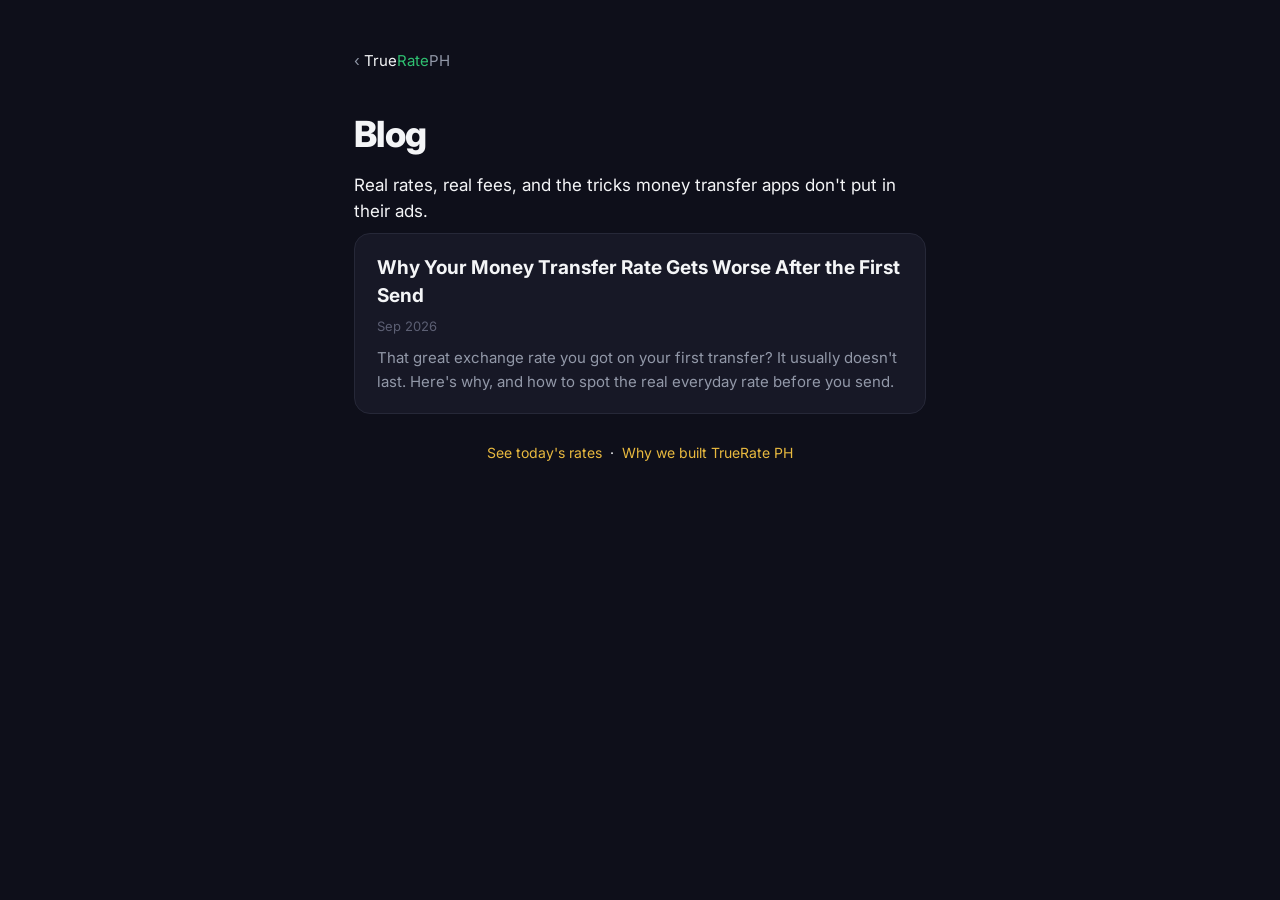
==== blog/index.html @ 24d13be1 "Add blog section and first article Site's growth strategy pivoted from YouTube to SEO/written conten" ====
<!-- ============================================================
     TrueRate PH — Blog index (blog/index.html)
     Lists every article. No CMS/build step — to publish a new
     post:
       1. Write it as its own file: blog/your-slug.html (copy
          about.html's <head> boilerplate, and use .about-h2 /
          .about-body / .about-list for the article body so it
          matches the rest of the site with zero new CSS).
       2. Add one <a class="post-card"> block below, above (or
          instead of, once there's at least one post) the
          empty-state paragraph.
       3. Add the new page to ../sitemap.xml.
     ============================================================ -->
<!DOCTYPE html>
<html lang="en">
<head>
  <meta charset="UTF-8">
  <meta name="viewport" content="width=device-width, initial-scale=1.0">

  <!-- ============ SEO: how this page looks in search & when shared ============ -->
  <title>Blog | TrueRate PH</title>
  <meta name="description" content="Guides on sending money to the Philippines — real rates, real fees, and the tricks money transfer apps don't put in their ads.">
  <meta name="robots" content="index, follow">
  <meta name="theme-color" content="#0e0f1a">
  <link rel="icon" href="../favicon.svg" type="image/svg+xml">

  <!-- Social share preview (Facebook, Messenger, etc.) -->
  <meta property="og:type" content="website">
  <meta property="og:site_name" content="TrueRate PH">
  <meta property="og:title" content="TrueRate PH Blog">
  <meta property="og:description" content="Guides on sending money to the Philippines — real rates, real fees, and the tricks money transfer apps don't put in their ads.">
  <meta property="og:locale" content="en_US">
  <meta property="og:url" content="https://truerateph.com/blog/index.html">
  <link rel="canonical" href="https://truerateph.com/blog/index.html">

  <!-- Load the "Inter" font from Google Fonts (matches the design) -->
  <link rel="preconnect" href="https://fonts.googleapis.com">
  <link rel="preconnect" href="https://fonts.gstatic.com" crossorigin>
  <link rel="stylesheet" href="https://fonts.googleapis.com/css2?family=Inter:wght@400;500;600;700;800&display=swap">
  <link rel="stylesheet" href="../styles.css?v=13">
</head>
<body>
  <div class="container">

    <!-- Back to the landing page -->
    <a class="back-link" href="../index.html">&lsaquo; <span class="wordmark-true">True</span><span class="wordmark-rate">Rate</span><span class="wordmark-ph">PH</span></a>

    <h1 class="hero-headline" style="font-size:36px;">Blog</h1>
    <p class="about-lead" style="font-size:17px; margin-top:10px;">
      Real rates, real fees, and the tricks money transfer apps don't put in
      their ads.
    </p>

    <!-- ▼▼▼ ADD NEW POSTS HERE, newest first ▼▼▼
         <a class="post-card" href="your-slug.html">
           <p class="post-title">Your Title Here</p>
           <p class="post-date">Sep 2026</p>
           <p class="post-excerpt">One or two sentence teaser.</p>
         </a>
         Remove the empty-state paragraph below once a post exists.
         ▲▲▲ ------------------------------------------ ▲▲▲ -->
    <div class="post-list" id="postList">
      <a class="post-card" href="why-your-rate-drops-after-first-transfer.html">
        <p class="post-title">Why Your Money Transfer Rate Gets Worse After the First Send</p>
        <p class="post-date">Sep 2026</p>
        <p class="post-excerpt">That great exchange rate you got on your first transfer? It usually doesn't last. Here's why, and how to spot the real everyday rate before you send.</p>
      </a>
    </div>

    <p class="footer-links"><a href="../results.html">See today's rates</a> &nbsp;&middot;&nbsp; <a href="../about.html">Why we built TrueRate PH</a></p>

  </div>

  <!-- Privacy-friendly visitor analytics (GoatCounter) — no cookies, no personal data -->
  <script data-goatcounter="https://truerateph.goatcounter.com/count"
          async src="//gc.zgo.at/count.js"></script>
</body>
</html>
---- styles.css ----
/* ============================================================
   TrueRate PH — shared styles for the whole site
   Both index.html (landing) and results.html use this one file.
   Comments explain what each part does in plain language.
   ============================================================ */

/* --- Color palette ---------------------------------------------------------
   These are named "variables" so we only pick each color once, here, and
   reuse it everywhere below. Change a value here and it updates site-wide. */
:root {
  --bg:            #0e0f1a;   /* page background — near-black with a blue tint */
  --card:          #171826;   /* slightly lighter panel/card background        */
  --card-inset:    #10111c;   /* darker inset (the input box)                  */
  --border:        #262838;   /* subtle border lines around cards              */
  --text:          #f4f5f7;   /* main light text                               */
  --text-muted:    #9298a8;   /* secondary gray text                           */
  --text-faint:    #5c5f73;   /* faintest text (footer/disclaimer)             */
  --accent:        #2fbf71;   /* peso green highlight (buttons, badge)         */
  --accent-rgb:    47, 191, 113;  /* same green, as r,g,b for rgba() below     */
  --accent-soft:   #1b3d2c;   /* faint accent used for borders/backgrounds     */
  --gold:          #e8b93f;   /* gold — used for the promo badge               */
  --gold-rgb:      232, 185, 63;  /* same gold, as r,g,b for rgba() below      */
}

/* --- Base page setup ------------------------------------------------------- */
* {
  box-sizing: border-box;   /* makes width/padding math predictable */
  margin: 0;
  padding: 0;
}

body {
  background: var(--bg);
  color: var(--text);
  /* "Inter" (loaded in the HTML) matches the design. If it can't load,
     the browser falls back to the device's built-in font. */
  font-family: "Inter", -apple-system, BlinkMacSystemFont, "Segoe UI", Roboto,
               Helvetica, Arial, sans-serif;
  line-height: 1.5;
  -webkit-font-smoothing: antialiased;
}

/* Visually hidden, but still read by screen readers & search engines */
.sr-only {
  position: absolute;
  width: 1px;
  height: 1px;
  padding: 0;
  margin: -1px;
  overflow: hidden;
  clip: rect(0, 0, 0, 0);
  white-space: nowrap;
  border: 0;
}

/* Centered single-column container.
   max-width keeps the content narrow and readable, like the design. */
.container {
  max-width: 620px;
  margin: 0 auto;          /* auto left/right margins = centered */
  padding: 48px 24px 40px;
}

/* --- Small shared bits ----------------------------------------------------- */

/* The little pill badge ("Mid-market rate right now…") */
.badge {
  display: inline-block;
  border: 1px solid rgba(var(--gold-rgb), 0.35);
  color: var(--text);
  background: rgba(var(--gold-rgb), 0.06);
  border-radius: 999px;          /* fully rounded ends = pill shape */
  padding: 8px 16px;
  font-size: 14px;
}
/* The small glowing dot before the badge text */
.badge .dot {
  display: inline-block;
  width: 7px;
  height: 7px;
  border-radius: 50%;
  background: var(--gold);
  margin-right: 8px;
  vertical-align: middle;
}

/* Site wordmark — "TrueRatePH", each part in its own brand color */
.wordmark {
  font-size: 13px;
  font-weight: 700;
}
.wordmark-true { color: var(--text); }
.wordmark-rate { color: var(--accent); }
.wordmark-ph   { color: var(--text-muted); }

/* Section label above the page name / eyebrow text */
.eyebrow {
  color: var(--accent);
  font-size: 13px;
  letter-spacing: 0.08em;
  text-transform: uppercase;
  font-weight: 600;
}

/* ============================================================
   LANDING PAGE (index.html)
   ============================================================ */

.hero-headline {
  font-size: 44px;
  line-height: 1.1;
  font-weight: 800;
  letter-spacing: -0.02em;
  margin: 22px 0 18px;
}

.hero-subtext {
  color: var(--text-muted);
  font-size: 18px;
  max-width: 34em;
}

/* The dark rounded panel that holds the "You send" input */
.send-card {
  background: var(--card);
  border: 1px solid var(--border);
  border-radius: 16px;
  padding: 22px;
  margin: 32px 0 20px;
}

.field-label {
  color: var(--text-muted);
  font-size: 15px;
  margin-bottom: 10px;
}

/* The inset box showing "$  500" */
.amount-box {
  display: flex;
  align-items: center;
  gap: 12px;
  background: var(--card-inset);
  border: 1px solid var(--border);
  border-radius: 12px;
  padding: 16px 18px;
}
.amount-box .currency {
  color: var(--text-muted);
  font-size: 26px;
  font-weight: 600;
}
.amount-box .amount {
  color: var(--text);
  font-size: 26px;
  font-weight: 600;
}
/* The editable "You send" input, styled to blend into the box */
.amount-input {
  flex: 1;                 /* take up the remaining width */
  background: transparent;
  border: none;
  outline: none;
  color: var(--text);
  font-family: inherit;
  font-size: 26px;
  font-weight: 600;
  padding: 0;
  min-width: 0;
}
/* Hide the tiny up/down number arrows for a cleaner look */
.amount-input::-webkit-outer-spin-button,
.amount-input::-webkit-inner-spin-button {
  -webkit-appearance: none;
  margin: 0;
}
.amount-input {
  -moz-appearance: textfield;
  appearance: textfield;
}

/* The up/down stepper buttons at the end of an amount box */
.stepper {
  display: flex;
  flex-direction: column;
  flex-shrink: 0;      /* never let these shrink */
  gap: 3px;
}
.step-btn {
  background: var(--card);
  border: 1px solid var(--border);
  color: var(--text-muted);
  width: 30px;
  height: 18px;
  display: flex;
  align-items: center;
  justify-content: center;
  font-size: 9px;
  line-height: 1;
  padding: 0;
  cursor: pointer;
  border-radius: 6px;
  transition: color 0.12s ease, border-color 0.12s ease;
}
.step-btn:hover {
  color: var(--text);
  border-color: var(--accent);
}
.step-btn:active {
  background: var(--card-inset);
}

/* A smaller version of the amount box, used in the results summary row */
.amount-box.compact {
  padding: 6px 8px;
  border-radius: 10px;
  gap: 8px;
}
.amount-box.compact .currency  { font-size: 18px; }
.amount-box.compact .amount-input {
  font-size: 18px;
  width: 72px;         /* keep it compact instead of stretching */
  flex: 0 0 auto;
}
.amount-box.compact .step-btn { width: 22px; height: 14px; font-size: 7px; }

/* Group "Sending" + the amount box together on the left of the summary row */
.summary-left {
  display: flex;
  align-items: center;
  gap: 10px;
}

.sending-to {
  color: var(--text-muted);
  font-size: 15px;
  margin: 16px 0 20px;
}
.sending-to strong {
  color: var(--text);
  font-weight: 600;
}

/* The main call-to-action button.
   It's an <a> link styled to look like a button. */
.btn-primary {
  display: block;
  width: 100%;
  text-align: center;
  text-decoration: none;
  background: transparent;
  border: 1px solid var(--accent);
  color: var(--accent);
  font-size: 17px;
  font-weight: 600;
  padding: 16px;
  border-radius: 12px;
  cursor: pointer;
  transition: background 0.15s ease;   /* smooth hover */
}
.btn-primary:hover {
  background: rgba(var(--accent-rgb), 0.10);
}

/* The "10 providers compared · rates updated daily · …" line */
.trust-line {
  color: var(--text-muted);
  font-size: 14px;
  margin-top: 4px;
  text-align: center;      /* center this line */
}

/* Faint disclaimer at the very bottom */
.disclaimer {
  color: var(--text-faint);
  font-size: 12.5px;
  text-align: center;
  margin-top: 40px;
}
/* Landing page only: keep its (shorter) disclaimer on a single line */
.disclaimer.one-line {
  white-space: nowrap;
}

/* ============================================================
   RESULTS PAGE (results.html)
   ============================================================ */

/* "‹ TrueRate PH" back link at the top */
.back-link {
  color: var(--text-muted);
  text-decoration: none;
  font-size: 15px;
  display: inline-block;
  margin-bottom: 20px;
}
.back-link:hover { color: var(--text); }

/* The "Sending $ 500 to the Philippines" summary row */
.summary-card {
  display: flex;
  align-items: center;
  justify-content: space-between;
  gap: 12px;
  background: var(--card);
  border: 1px solid var(--border);
  border-radius: 14px;
  padding: 16px 20px;
  color: var(--text-muted);
  font-size: 15px;
}
.summary-card .amount {
  color: var(--text);
  font-weight: 600;
  font-size: 20px;
}

/* The "Rates last verified…" banner */
.verified-banner {
  border: 1px solid var(--border);
  border-radius: 12px;
  padding: 12px 16px;
  color: var(--text-muted);
  font-size: 14px;
  margin: 14px 0 18px;
}
.verified-banner .dot {
  display: inline-block;
  width: 7px;
  height: 7px;
  border-radius: 50%;
  background: var(--accent);
  margin-right: 8px;
  vertical-align: middle;
}

.results-note {
  color: var(--text-muted);
  font-size: 14px;
  margin-bottom: 16px;
}

/* Small clarifying note under the sort line (standard vs. promo rates) */
.fine-note {
  color: var(--text-faint);
  font-size: 13px;
  line-height: 1.45;
  margin: -8px 0 18px;
}

/* ============================================================
   ABOUT PAGE (about.html)
   ============================================================ */
.about-lead {
  color: var(--text);
  font-size: 20px;
  line-height: 1.55;
  margin: 18px 0 8px;
}
.about-h2 {
  font-size: 22px;
  font-weight: 700;
  letter-spacing: -0.01em;
  margin: 34px 0 10px;
}
.about-body {
  color: var(--text-muted);
  font-size: 17px;
  line-height: 1.6;
  margin-bottom: 14px;
}
.about-body strong { color: var(--text); font-weight: 600; }
.about-list {
  color: var(--text-muted);
  font-size: 17px;
  line-height: 1.6;
  margin: 0 0 14px;
  padding-left: 22px;
}
.about-list li { margin-bottom: 8px; }
.about-list strong { color: var(--text); font-weight: 600; }
.about-cta { margin: 32px 0 8px; }

/* Small footer link (e.g. to the About page) shared across pages */
.footer-links {
  text-align: center;
  margin-top: 28px;
  font-size: 14px;
}
.footer-links a {
  color: var(--gold);
  text-decoration: none;
}
.footer-links a:hover { color: var(--text); }

/* Savings highlight: how much more the best option gives vs. the worst */
.savings-callout {
  background: rgba(var(--accent-rgb), 0.08);
  border: 1px solid var(--accent-soft);
  border-radius: 14px;
  padding: 16px 18px;
  margin-bottom: 18px;
  color: var(--text-muted);
  font-size: 15px;
  line-height: 1.45;
}
.savings-callout .savings-amount {
  color: var(--accent);
  font-weight: 800;
  font-size: 20px;
  margin-right: 4px;
}
.savings-callout strong {
  color: var(--text);
  font-weight: 600;
}

/* Each provider card */
.provider-card {
  background: var(--card);
  border: 1px solid var(--border);
  border-radius: 16px;
  padding: 20px;
  margin-bottom: 16px;
}
/* The #1 (best) card gets a glowing accent border */
.provider-card.top {
  border-color: var(--accent);
  box-shadow: 0 0 0 1px var(--accent);
}

/* Providers in the unranked tier — dashed border to set them apart */
.provider-card.unverified {
  border-style: dashed;
}
/* Only the truly-empty pending cards (no rate yet) are dimmed */
.provider-card.pending-empty {
  opacity: 0.6;
}
/* Big promo rate so the one-time offer pops (white; gold badge marks it) */
.promo-rate {
  font-size: 30px;
  font-weight: 800;
  letter-spacing: -0.02em;
  color: var(--text);
  margin-bottom: 6px;
}
.promo-rate .promo-rate-unit {
  font-size: 13px;
  font-weight: 600;
  letter-spacing: 0;
  color: var(--text-muted);
}
/* Small pill label marking a one-time sign-up promo rate.
   Gold, so it stands out clearly from the purple accent used elsewhere. */
.promo-badge {
  margin-left: auto;       /* push it to the right end of the card head */
  border: 1px solid rgba(var(--gold-rgb), 0.45);
  color: var(--gold);
  background: rgba(var(--gold-rgb), 0.10);
  font-size: 11px;
  font-weight: 600;
  padding: 3px 9px;
  border-radius: 999px;
  white-space: nowrap;
}

/* Top row of a card: badge + name on the left, rank on the right */
.provider-head {
  display: flex;
  align-items: center;
  gap: 12px;
  margin-bottom: 14px;
}
/* Little square with the provider's initials */
.provider-logo {
  width: 36px;
  height: 36px;
  border-radius: 9px;
  background: var(--accent-soft);
  color: var(--accent);
  font-size: 13px;
  font-weight: 700;
  display: flex;
  align-items: center;
  justify-content: center;
  flex-shrink: 0;
}
.provider-name {
  font-size: 17px;
  font-weight: 600;
}
.provider-rank {
  margin-left: auto;         /* pushes the rank to the far right */
  color: var(--text-muted);
  font-size: 14px;
}

/* The big peso amount the family receives */
.provider-amount {
  font-size: 38px;
  font-weight: 800;
  letter-spacing: -0.02em;
  margin-bottom: 4px;
}
/* "1 USD = ₱57.85 · $3.50 fee" */
.provider-rate {
  color: var(--text-muted);
  font-size: 15px;
}
/* "Bank deposit · 1 day" */
.provider-method {
  color: var(--text-muted);
  font-size: 15px;
  margin-top: 4px;
  margin-bottom: 16px;
}

/* "Send with Wise →" button inside each card */
.btn-send {
  display: block;
  width: 100%;
  text-align: center;
  text-decoration: none;
  background: transparent;
  border: 1px solid var(--border);
  color: var(--text);
  font-size: 16px;
  font-weight: 600;
  padding: 14px;
  border-radius: 12px;
  transition: border-color 0.15s ease, background 0.15s ease, color 0.15s ease;
}
.btn-send:hover {
  color: var(--gold);
  border-color: var(--gold);
  background: rgba(var(--gold-rgb), 0.08);
}

/* ============================================================
   BLOG (blog/index.html + blog/<slug>.html articles)
   Article pages reuse the About page's typography classes
   (.about-lead / .about-h2 / .about-body / .about-list) instead
   of a separate system — one less set of styles to keep in sync.
   ============================================================ */
.post-list { margin-top: 8px; }
.post-card {
  display: block;
  background: var(--card);
  border: 1px solid var(--border);
  border-radius: 16px;
  padding: 20px 22px;
  margin-bottom: 14px;
  text-decoration: none;
  transition: border-color 0.15s ease;
}
.post-card:hover { border-color: var(--accent); }
.post-title {
  color: var(--text);
  font-size: 19px;
  font-weight: 700;
  margin-bottom: 6px;
}
.post-date {
  color: var(--text-faint);
  font-size: 13px;
  margin-bottom: 10px;
}
.post-excerpt {
  color: var(--text-muted);
  font-size: 15px;
  line-height: 1.55;
}
.post-list-empty {
  color: var(--text-muted);
  font-size: 16px;
  padding: 10px 0 4px;
}
/* Date/read-time line under an individual article's title */
.article-meta {
  color: var(--text-faint);
  font-size: 14px;
  margin: -6px 0 24px;
}
/* Blog articles (body has class="blog-post") get near-white body text —
   lighter than the About page's muted gray, which suits a short mission
   statement but reads as too dim over a full-length article. */
.blog-post .about-body,
.blog-post .about-list {
  color: var(--text);
}

/* ============================================================
   RESPONSIVE — adjustments for narrow phone screens
   Anything inside here only applies when the screen is <= 500px wide.
   ============================================================ */
@media (max-width: 500px) {
  .container      { padding: 32px 18px; }
  .hero-headline  { font-size: 34px; }
  .hero-subtext   { font-size: 16px; }
  .provider-amount { font-size: 32px; }
}

/* Let the one-line disclaimer wrap once the screen is too narrow to fit it
   on a single line, so it never runs off the edge. */
@media (max-width: 680px) {
  .disclaimer.one-line { white-space: normal; }
}
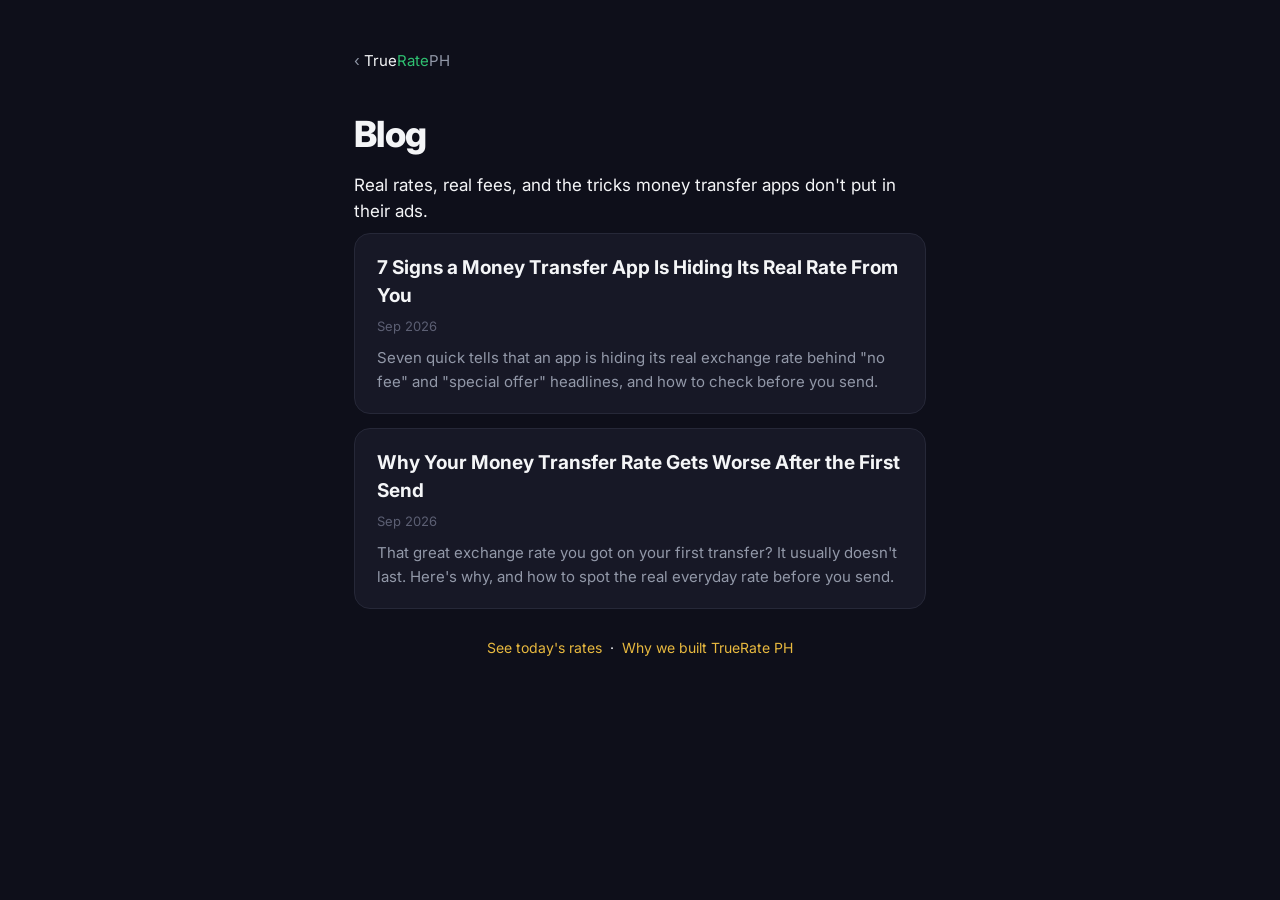
==== commit 34be071e: "Publish article #4: link from blog index and sitemap Adds "7 Signs a Money Transfer App Is Hiding It" ====
--- a/blog/index.html
+++ b/blog/index.html
@@ -60,6 +60,11 @@
          Remove the empty-state paragraph below once a post exists.
          ▲▲▲ ------------------------------------------ ▲▲▲ -->
     <div class="post-list" id="postList">
+      <a class="post-card" href="signs-app-is-hiding-its-real-rate.html">
+        <p class="post-title">7 Signs a Money Transfer App Is Hiding Its Real Rate From You</p>
+        <p class="post-date">Sep 2026</p>
+        <p class="post-excerpt">Seven quick tells that an app is hiding its real exchange rate behind "no fee" and "special offer" headlines, and how to check before you send.</p>
+      </a>
       <a class="post-card" href="why-your-rate-drops-after-first-transfer.html">
         <p class="post-title">Why Your Money Transfer Rate Gets Worse After the First Send</p>
         <p class="post-date">Sep 2026</p>
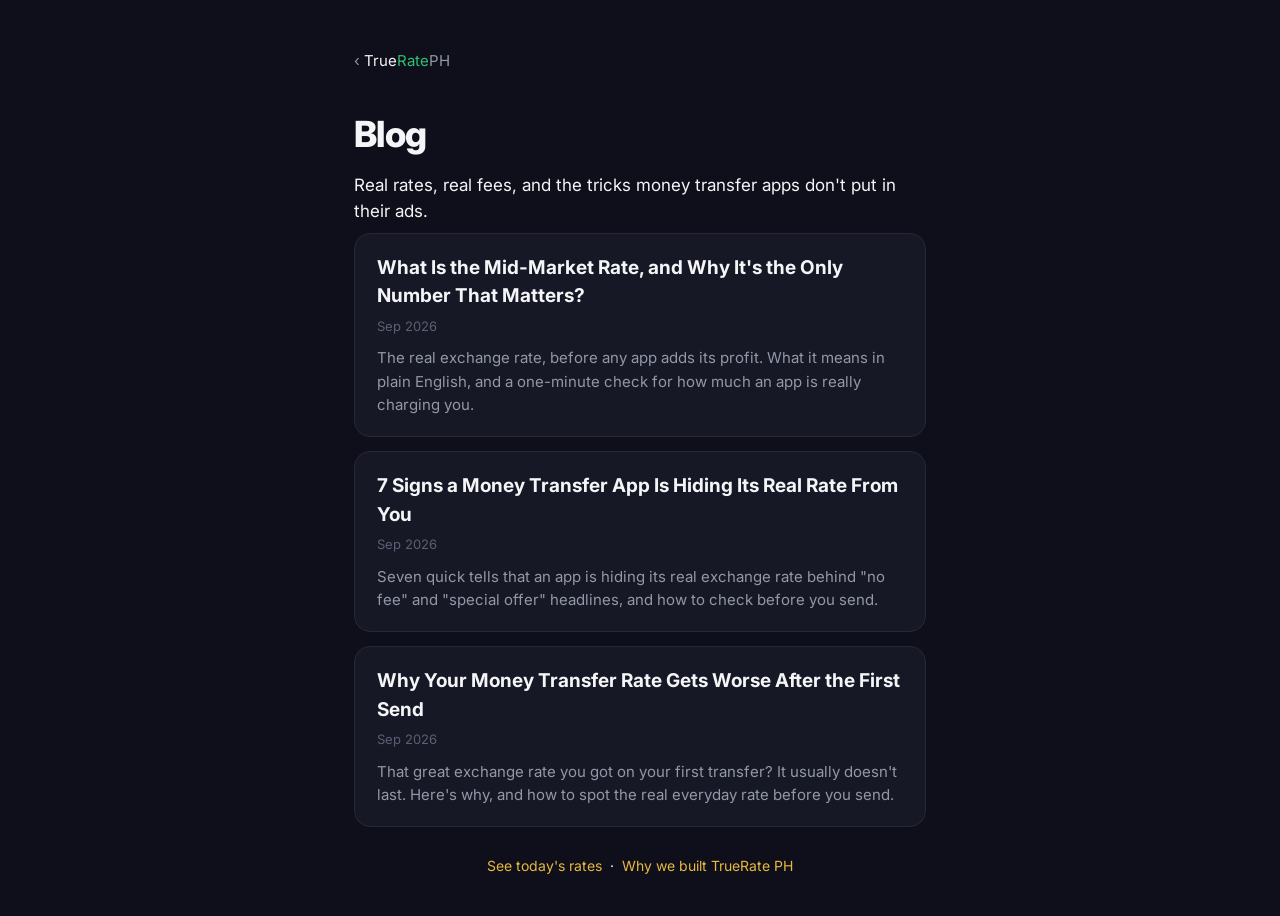
==== commit c013a427: "Publish article #3: what is the mid-market rate Foundational explainer for the blog backlog, written" ====
--- a/blog/index.html
+++ b/blog/index.html
@@ -60,6 +60,11 @@
          Remove the empty-state paragraph below once a post exists.
          ▲▲▲ ------------------------------------------ ▲▲▲ -->
     <div class="post-list" id="postList">
+      <a class="post-card" href="what-is-the-mid-market-rate.html">
+        <p class="post-title">What Is the Mid-Market Rate, and Why It's the Only Number That Matters?</p>
+        <p class="post-date">Sep 2026</p>
+        <p class="post-excerpt">The real exchange rate, before any app adds its profit. What it means in plain English, and a one-minute check for how much an app is really charging you.</p>
+      </a>
       <a class="post-card" href="signs-app-is-hiding-its-real-rate.html">
         <p class="post-title">7 Signs a Money Transfer App Is Hiding Its Real Rate From You</p>
         <p class="post-date">Sep 2026</p>
